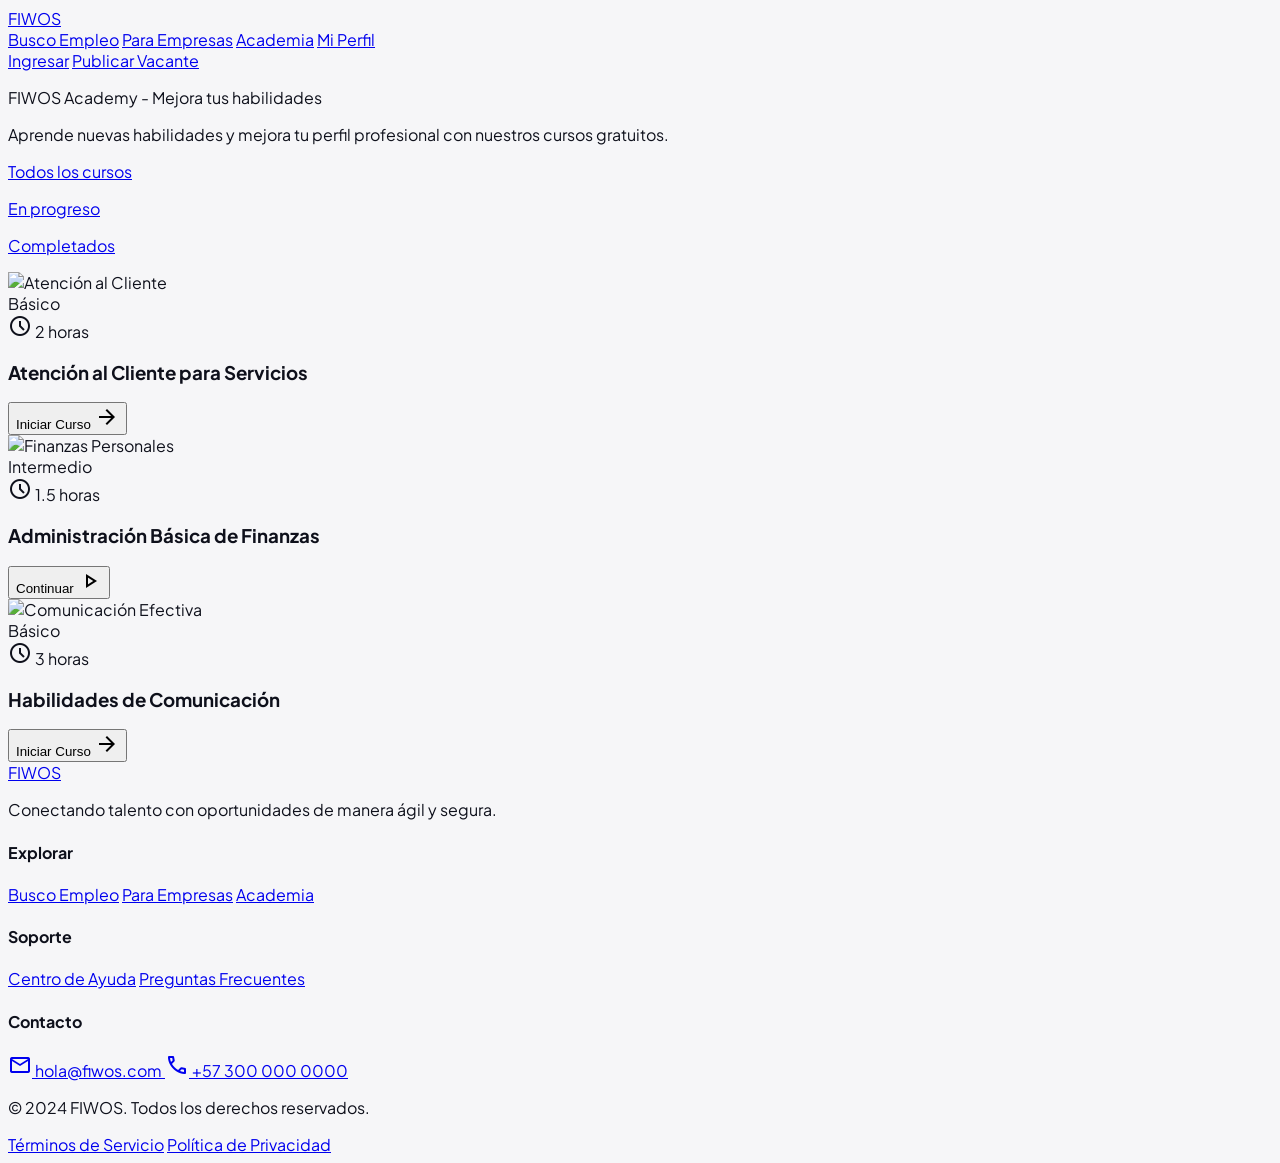
==== code-academy.html @ 4a3f7670 "Nueva Cara Fiwos" ====
<!DOCTYPE html>
<html lang="es">
<head>
    <meta charset="utf-8"/>
    <meta content="width=device-width, initial-scale=1.0" name="viewport"/>
    <title>FIWOS Academy</title>
    <link href="https://fonts.googleapis.com/css2?family=Plus+Jakarta+Sans:wght@400;500;600;700;800&display=swap" rel="stylesheet"/>
    <link href="https://fonts.googleapis.com/css2?family=Material+Symbols+Outlined:wght,FILL@100..700,0..1&display=swap" rel="stylesheet"/>
    <script src="https://cdn.tailwindcss.com?plugins=forms,container-queries"></script>
    <script id="tailwind-config">
        tailwind.config = {
            darkMode: "class",
            theme: {
                extend: {
                    colors: {
                        "primary": "#163bd0",
                        "background-light": "#f6f6f8",
                        "background-dark": "#111421",
                        "text-main": "#0e101b",
                        "text-muted": "#4e5d97",
                        "border-color": "#e7eaf3",
                        "fiwos-dark": "#071344",
                        "fiwos-light": "#D2E7FF"
                    },
                    fontFamily: {
                        "display": ["Plus Jakarta Sans", "sans-serif"]
                    },
                    borderRadius: {
                        "DEFAULT": "0.5rem",
                        "lg": "1rem",
                        "xl": "1.5rem",
                        "full": "9999px"
                    },
                },
            },
        }
    </script>
    <style>
        body {
            font-family: 'Plus Jakarta Sans', sans-serif;
            background-color: #f6f6f8;
            color: #0e101b;
        }
        .hover-lift {
            transition: transform 0.2s ease, box-shadow 0.2s ease;
        }
        .hover-lift:hover {
            transform: translateY(-2px);
            box-shadow: 0 4px 12px rgba(22, 59, 208, 0.15);
        }
    </style>
</head>
<body class="antialiased min-h-screen flex flex-col group/design-root overflow-x-hidden">

<nav class="bg-fiwos-dark text-white shadow-sm sticky top-0 z-50">
    <div class="max-w-7xl mx-auto px-4 sm:px-6 lg:px-8">
        <div class="flex justify-between h-16">
            <div class="flex items-center gap-8">
                <a class="flex-shrink-0 flex items-center gap-2" href="index.html">
                    <span class="font-display font-extrabold text-xl tracking-tight text-white">FIWOS</span>
                </a>
                <div class="hidden md:flex space-x-8">
                    <a class="text-gray-300 hover:text-white px-3 py-2 text-sm font-medium transition-colors" href="code-job.html">Busco Empleo</a>
                    <a class="text-gray-300 hover:text-white px-3 py-2 text-sm font-medium transition-colors" href="code-company.html">Para Empresas</a>
                    <a class="text-white border-b-2 border-fiwos-light px-3 py-2 text-sm font-medium" href="code-academy.html">Academia</a>
                    <a class="text-gray-300 hover:text-white px-3 py-2 text-sm font-medium transition-colors" href="code-profile.html">Mi Perfil</a>
                </div>
            </div>
            <div class="flex items-center gap-4">
                <a class="hidden md:inline-flex text-white hover:text-gray-200 text-sm font-medium" href="#">Ingresar</a>
                <a class="bg-fiwos-light hover:bg-white text-fiwos-dark px-4 py-2 rounded-lg text-sm font-bold transition-colors shadow-sm hover-lift" href="#">
                    Publicar Vacante
                </a>
            </div>
        </div>
    </div>
</nav>

<main class="flex-1 flex flex-col items-center w-full">
    <div class="relative flex h-auto w-full flex-col bg-[#f8f9fc] overflow-x-hidden">
        <div class="px-4 md:px-10 lg:px-40 flex flex-1 justify-center py-5">
            <div class="layout-content-container flex flex-col max-w-[960px] flex-1 w-full">
                <div class="flex flex-wrap justify-between gap-3 p-4">
                    <div class="flex min-w-72 flex-col gap-3">
                        <p class="text-[#0e101b] tracking-light text-[32px] font-bold leading-tight">FIWOS Academy - Mejora tus habilidades</p>
                        <p class="text-[#4e5d97] text-sm font-normal leading-normal">Aprende nuevas habilidades y mejora tu perfil profesional con nuestros cursos gratuitos.</p>
                    </div>
                </div>
                <div class="pb-3">
                    <div class="flex border-b border-[#d0d4e7] px-4 gap-8">
                        <a class="flex flex-col items-center justify-center border-b-[3px] border-b-[#163bd0] text-[#0e101b] pb-[13px] pt-4" href="#">
                            <p class="text-[#0e101b] text-sm font-bold leading-normal tracking-[0.015em]">Todos los cursos</p>
                        </a>
                        <a class="flex flex-col items-center justify-center border-b-[3px] border-b-transparent text-[#4e5d97] pb-[13px] pt-4" href="#">
                            <p class="text-[#4e5d97] text-sm font-bold leading-normal tracking-[0.015em]">En progreso</p>
                        </a>
                        <a class="flex flex-col items-center justify-center border-b-[3px] border-b-transparent text-[#4e5d97] pb-[13px] pt-4" href="#">
                            <p class="text-[#4e5d97] text-sm font-bold leading-normal tracking-[0.015em]">Completados</p>
                        </a>
                    </div>
                </div>
            </div>
        </div>
    </div>

    <div class="w-full max-w-[960px] mx-auto px-4 pb-12 mt-8">
        <div class="grid grid-cols-1 md:grid-cols-2 lg:grid-cols-3 gap-6">
            <article class="bg-white rounded-xl shadow-sm border border-gray-100 overflow-hidden flex flex-col group cursor-pointer transition-shadow hover:shadow-md">
                <div class="relative h-48 overflow-hidden bg-gray-200">
                    <img alt="Atención al Cliente" class="w-full h-full object-cover transition-transform duration-300 group-hover:scale-105" src="https://lh3.googleusercontent.com/aida-public/[base64]"/>
                </div>
                <div class="p-5 flex flex-col flex-1 gap-4">
                    <div class="flex items-start justify-between">
                        <span class="bg-blue-50 text-primary px-2.5 py-1 rounded text-xs font-bold w-fit">Básico</span>
                        <div class="flex items-center text-gray-500 text-sm gap-1">
                            <span class="material-symbols-outlined text-[18px]">schedule</span>
                            <span>2 horas</span>
                        </div>
                    </div>
                    <h3 class="text-xl font-bold text-gray-900 leading-snug">Atención al Cliente para Servicios</h3>
                    <div class="mt-auto pt-2">
                        <button class="w-full bg-primary text-white rounded-lg py-2.5 font-bold hover:bg-primary/90 transition-colors flex items-center justify-center gap-2">
                            Iniciar Curso <span class="material-symbols-outlined text-[20px]">arrow_forward</span>
                        </button>
                    </div>
                </div>
            </article>
            <article class="bg-white rounded-xl shadow-sm border border-gray-100 overflow-hidden flex flex-col group cursor-pointer transition-shadow hover:shadow-md">
                <div class="relative h-48 overflow-hidden bg-gray-200">
                    <img alt="Finanzas Personales" class="w-full h-full object-cover transition-transform duration-300 group-hover:scale-105" src="https://lh3.googleusercontent.com/aida-public/[base64]"/>
                </div>
                <div class="p-5 flex flex-col flex-1 gap-4">
                    <div class="flex items-start justify-between">
                        <span class="bg-blue-50 text-primary px-2.5 py-1 rounded text-xs font-bold w-fit">Intermedio</span>
                        <div class="flex items-center text-gray-500 text-sm gap-1">
                            <span class="material-symbols-outlined text-[18px]">schedule</span>
                            <span>1.5 horas</span>
                        </div>
                    </div>
                    <h3 class="text-xl font-bold text-gray-900 leading-snug">Administración Básica de Finanzas</h3>
                    <div class="mt-auto pt-2 flex flex-col gap-3">
                        <div class="w-full bg-blue-50 rounded-full h-2 overflow-hidden">
                            <div class="bg-green-500 h-2 rounded-full w-[60%]"></div>
                        </div>
                        <button class="w-full border-2 border-primary text-primary bg-transparent rounded-lg py-2.5 font-bold hover:bg-blue-50 transition-colors flex items-center justify-center gap-2">
                            Continuar <span class="material-symbols-outlined text-[20px]">play_arrow</span>
                        </button>
                    </div>
                </div>
            </article>
            <article class="bg-white rounded-xl shadow-sm border border-gray-100 overflow-hidden flex flex-col group cursor-pointer transition-shadow hover:shadow-md">
                <div class="relative h-48 overflow-hidden bg-gray-200">
                    <img alt="Comunicación Efectiva" class="w-full h-full object-cover transition-transform duration-300 group-hover:scale-105" src="https://lh3.googleusercontent.com/aida-public/[base64]"/>
                </div>
                <div class="p-5 flex flex-col flex-1 gap-4">
                    <div class="flex items-start justify-between">
                        <span class="bg-blue-50 text-primary px-2.5 py-1 rounded text-xs font-bold w-fit">Básico</span>
                        <div class="flex items-center text-gray-500 text-sm gap-1">
                            <span class="material-symbols-outlined text-[18px]">schedule</span>
                            <span>3 horas</span>
                        </div>
                    </div>
                    <h3 class="text-xl font-bold text-gray-900 leading-snug">Habilidades de Comunicación</h3>
                    <div class="mt-auto pt-2">
                        <button class="w-full bg-primary text-white rounded-lg py-2.5 font-bold hover:bg-primary/90 transition-colors flex items-center justify-center gap-2">
                            Iniciar Curso <span class="material-symbols-outlined text-[20px]">arrow_forward</span>
                        </button>
                    </div>
                </div>
            </article>
        </div>
    </div>
</main>

<footer class="bg-fiwos-dark text-white pt-16 pb-8 mt-auto border-t border-fiwos-dark/20">
    <div class="max-w-7xl mx-auto px-4 sm:px-6 lg:px-8">
        <div class="grid grid-cols-1 md:grid-cols-4 gap-12 mb-12">
            <div class="flex flex-col gap-4">
                <a class="flex items-center gap-2" href="index.html">
                    <span class="font-display font-extrabold text-xl tracking-tight text-white">FIWOS</span>
                </a>
                <p class="text-gray-400 text-sm leading-relaxed mt-2">
                    Conectando talento con oportunidades de manera ágil y segura.
                </p>
            </div>
            <div class="flex flex-col gap-4">
                <h4 class="text-fiwos-light font-bold text-sm uppercase tracking-wider">Explorar</h4>
                <div class="flex flex-col gap-3 text-sm text-gray-300">
                    <a class="hover:text-white transition-colors" href="code-job.html">Busco Empleo</a>
                    <a class="hover:text-white transition-colors" href="code-company.html">Para Empresas</a>
                    <a class="hover:text-white transition-colors" href="code-academy.html">Academia</a>
                </div>
            </div>
            <div class="flex flex-col gap-4">
                <h4 class="text-fiwos-light font-bold text-sm uppercase tracking-wider">Soporte</h4>
                <div class="flex flex-col gap-3 text-sm text-gray-300">
                    <a class="hover:text-white transition-colors" href="#">Centro de Ayuda</a>
                    <a class="hover:text-white transition-colors" href="#">Preguntas Frecuentes</a>
                </div>
            </div>
            <div class="flex flex-col gap-4">
                <h4 class="text-fiwos-light font-bold text-sm uppercase tracking-wider">Contacto</h4>
                <div class="flex flex-col gap-3 text-sm text-gray-300">
                    <a class="hover:text-white transition-colors flex items-center gap-2" href="mailto:hola@fiwos.com">
                        <span class="material-symbols-outlined text-base">mail</span> hola@fiwos.com
                    </a>
                    <a class="hover:text-white transition-colors flex items-center gap-2" href="tel:+573000000000">
                        <span class="material-symbols-outlined text-base">call</span> +57 300 000 0000
                    </a>
                </div>
            </div>
        </div>
        <div class="flex flex-col md:flex-row justify-between items-center gap-4 pt-8 border-t border-gray-800 text-sm text-gray-400">
            <p>© 2024 FIWOS. Todos los derechos reservados.</p>
            <div class="flex gap-6">
                <a class="hover:text-white transition-colors" href="#">Términos de Servicio</a>
                <a class="hover:text-white transition-colors" href="#">Política de Privacidad</a>
            </div>
        </div>
    </div>
</footer>

</body>
</html>
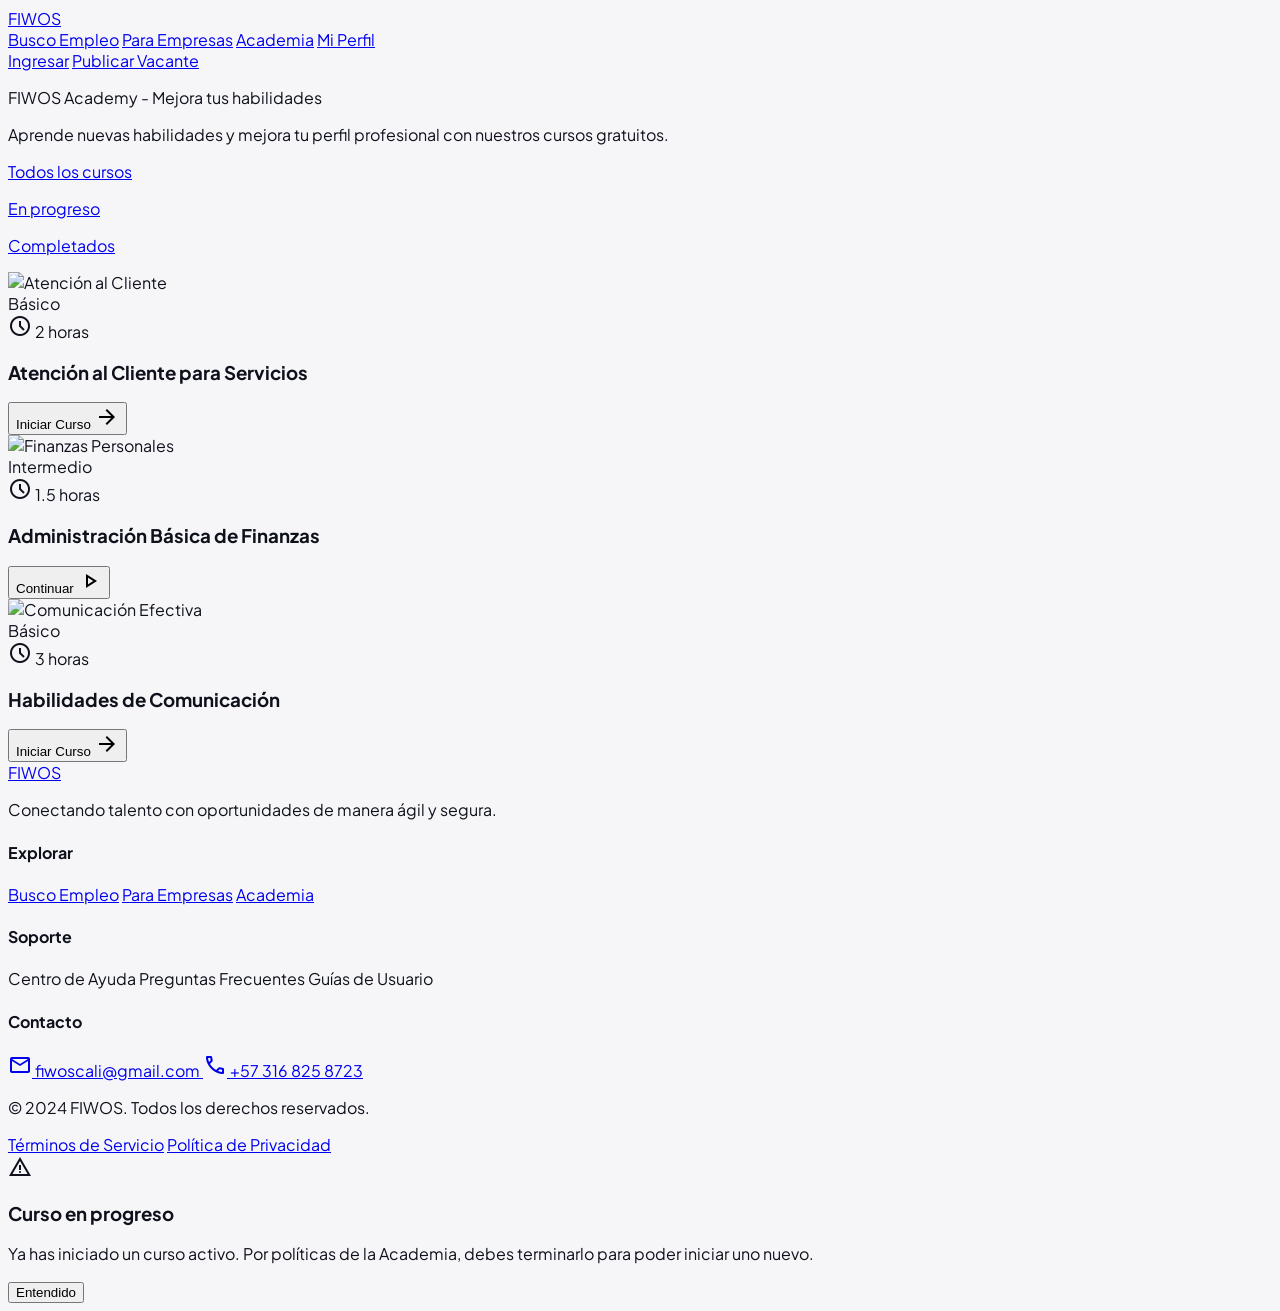
==== commit dfc4e7cd: "Update code-academy.html" ====
--- a/code-academy.html
+++ b/code-academy.html
@@ -3,7 +3,8 @@
 <head>
     <meta charset="utf-8"/>
     <meta content="width=device-width, initial-scale=1.0" name="viewport"/>
-    <title>FIWOS Academy</title>
+    <title>FIWOS - Academy</title>
+    <link rel="icon" href="Fiwos.ico">
     <link href="https://fonts.googleapis.com/css2?family=Plus+Jakarta+Sans:wght@400;500;600;700;800&display=swap" rel="stylesheet"/>
     <link href="https://fonts.googleapis.com/css2?family=Material+Symbols+Outlined:wght,FILL@100..700,0..1&display=swap" rel="stylesheet"/>
     <script src="https://cdn.tailwindcss.com?plugins=forms,container-queries"></script>
@@ -68,7 +69,7 @@
             </div>
             <div class="flex items-center gap-4">
                 <a class="hidden md:inline-flex text-white hover:text-gray-200 text-sm font-medium" href="#">Ingresar</a>
-                <a class="bg-fiwos-light hover:bg-white text-fiwos-dark px-4 py-2 rounded-lg text-sm font-bold transition-colors shadow-sm hover-lift" href="#">
+                <a class="bg-fiwos-light hover:bg-white text-fiwos-dark px-4 py-2 rounded-lg text-sm font-bold transition-colors shadow-sm hover-lift" href="code-company.html">
                     Publicar Vacante
                 </a>
             </div>
@@ -103,73 +104,77 @@
         </div>
     </div>
 
-    <div class="w-full max-w-[960px] mx-auto px-4 pb-12 mt-8">
-        <div class="grid grid-cols-1 md:grid-cols-2 lg:grid-cols-3 gap-6">
-            <article class="bg-white rounded-xl shadow-sm border border-gray-100 overflow-hidden flex flex-col group cursor-pointer transition-shadow hover:shadow-md">
-                <div class="relative h-48 overflow-hidden bg-gray-200">
-                    <img alt="Atención al Cliente" class="w-full h-full object-cover transition-transform duration-300 group-hover:scale-105" src="https://lh3.googleusercontent.com/aida-public/[base64]"/>
-                </div>
-                <div class="p-5 flex flex-col flex-1 gap-4">
-                    <div class="flex items-start justify-between">
-                        <span class="bg-blue-50 text-primary px-2.5 py-1 rounded text-xs font-bold w-fit">Básico</span>
-                        <div class="flex items-center text-gray-500 text-sm gap-1">
-                            <span class="material-symbols-outlined text-[18px]">schedule</span>
-                            <span>2 horas</span>
-                        </div>
-                    </div>
-                    <h3 class="text-xl font-bold text-gray-900 leading-snug">Atención al Cliente para Servicios</h3>
-                    <div class="mt-auto pt-2">
-                        <button class="w-full bg-primary text-white rounded-lg py-2.5 font-bold hover:bg-primary/90 transition-colors flex items-center justify-center gap-2">
-                            Iniciar Curso <span class="material-symbols-outlined text-[20px]">arrow_forward</span>
-                        </button>
-                    </div>
-                </div>
-            </article>
-            <article class="bg-white rounded-xl shadow-sm border border-gray-100 overflow-hidden flex flex-col group cursor-pointer transition-shadow hover:shadow-md">
-                <div class="relative h-48 overflow-hidden bg-gray-200">
-                    <img alt="Finanzas Personales" class="w-full h-full object-cover transition-transform duration-300 group-hover:scale-105" src="https://lh3.googleusercontent.com/aida-public/[base64]"/>
-                </div>
-                <div class="p-5 flex flex-col flex-1 gap-4">
-                    <div class="flex items-start justify-between">
-                        <span class="bg-blue-50 text-primary px-2.5 py-1 rounded text-xs font-bold w-fit">Intermedio</span>
-                        <div class="flex items-center text-gray-500 text-sm gap-1">
-                            <span class="material-symbols-outlined text-[18px]">schedule</span>
-                            <span>1.5 horas</span>
-                        </div>
-                    </div>
-                    <h3 class="text-xl font-bold text-gray-900 leading-snug">Administración Básica de Finanzas</h3>
-                    <div class="mt-auto pt-2 flex flex-col gap-3">
-                        <div class="w-full bg-blue-50 rounded-full h-2 overflow-hidden">
-                            <div class="bg-green-500 h-2 rounded-full w-[60%]"></div>
-                        </div>
-                        <button class="w-full border-2 border-primary text-primary bg-transparent rounded-lg py-2.5 font-bold hover:bg-blue-50 transition-colors flex items-center justify-center gap-2">
-                            Continuar <span class="material-symbols-outlined text-[20px]">play_arrow</span>
-                        </button>
-                    </div>
-                </div>
-            </article>
-            <article class="bg-white rounded-xl shadow-sm border border-gray-100 overflow-hidden flex flex-col group cursor-pointer transition-shadow hover:shadow-md">
-                <div class="relative h-48 overflow-hidden bg-gray-200">
-                    <img alt="Comunicación Efectiva" class="w-full h-full object-cover transition-transform duration-300 group-hover:scale-105" src="https://lh3.googleusercontent.com/aida-public/[base64]"/>
-                </div>
-                <div class="p-5 flex flex-col flex-1 gap-4">
-                    <div class="flex items-start justify-between">
-                        <span class="bg-blue-50 text-primary px-2.5 py-1 rounded text-xs font-bold w-fit">Básico</span>
-                        <div class="flex items-center text-gray-500 text-sm gap-1">
-                            <span class="material-symbols-outlined text-[18px]">schedule</span>
-                            <span>3 horas</span>
-                        </div>
-                    </div>
-                    <h3 class="text-xl font-bold text-gray-900 leading-snug">Habilidades de Comunicación</h3>
-                    <div class="mt-auto pt-2">
-                        <button class="w-full bg-primary text-white rounded-lg py-2.5 font-bold hover:bg-primary/90 transition-colors flex items-center justify-center gap-2">
-                            Iniciar Curso <span class="material-symbols-outlined text-[20px]">arrow_forward</span>
-                        </button>
-                    </div>
-                </div>
-            </article>
-        </div>
-    </div>
+   <div class="w-full max-w-[960px] mx-auto px-4 pb-12 mt-8">
+    <div class="grid grid-cols-1 md:grid-cols-2 lg:grid-cols-3 gap-6">
+
+        <article class="curso-card disponible bg-white rounded-xl shadow-sm border border-gray-100 overflow-hidden flex flex-col group cursor-pointer transition-shadow hover:shadow-md">
+            <div class="relative h-48 overflow-hidden bg-gray-200">
+                <img alt="Atención al Cliente" class="w-full h-full object-cover transition-transform duration-300 group-hover:scale-105" src="https://lh3.googleusercontent.com/aida-public/[base64]"/>
+            </div>
+            <div class="p-5 flex flex-col flex-1 gap-4">
+                <div class="flex items-start justify-between">
+                    <span class="bg-blue-50 text-primary px-2.5 py-1 rounded text-xs font-bold w-fit">Básico</span>
+                    <div class="flex items-center text-gray-500 text-sm gap-1">
+                        <span class="material-symbols-outlined text-[18px]">schedule</span>
+                        <span>2 horas</span>
+                    </div>
+                </div>
+                <h3 class="text-xl font-bold text-gray-900 leading-snug">Atención al Cliente para Servicios</h3>
+                <div class="mt-auto pt-2">
+                    <button class="w-full bg-primary text-white rounded-lg py-2.5 font-bold hover:bg-primary/90 transition-colors flex items-center justify-center gap-2">
+                        Iniciar Curso <span class="material-symbols-outlined text-[20px]">arrow_forward</span>
+                    </button>
+                </div>
+            </div>
+        </article>
+
+        <article class="curso-card en-progreso bg-white rounded-xl shadow-sm border border-gray-100 overflow-hidden flex flex-col group cursor-pointer transition-shadow hover:shadow-md">
+            <div class="relative h-48 overflow-hidden bg-gray-200">
+                <img alt="Finanzas Personales" class="w-full h-full object-cover transition-transform duration-300 group-hover:scale-105" src="https://lh3.googleusercontent.com/aida-public/[base64]"/>
+            </div>
+            <div class="p-5 flex flex-col flex-1 gap-4">
+                <div class="flex items-start justify-between">
+                    <span class="bg-blue-50 text-primary px-2.5 py-1 rounded text-xs font-bold w-fit">Intermedio</span>
+                    <div class="flex items-center text-gray-500 text-sm gap-1">
+                        <span class="material-symbols-outlined text-[18px]">schedule</span>
+                        <span>1.5 horas</span>
+                    </div>
+                </div>
+                <h3 class="text-xl font-bold text-gray-900 leading-snug">Administración Básica de Finanzas</h3>
+                <div class="mt-auto pt-2 flex flex-col gap-3">
+                    <div class="w-full bg-blue-50 rounded-full h-2 overflow-hidden">
+                        <div class="bg-green-500 h-2 rounded-full w-[60%]"></div>
+                    </div>
+                    <button class="w-full border-2 border-primary text-primary bg-transparent rounded-lg py-2.5 font-bold hover:bg-blue-50 transition-colors flex items-center justify-center gap-2">
+                        Continuar <span class="material-symbols-outlined text-[20px]">play_arrow</span>
+                    </button>
+                </div>
+            </div>
+        </article>
+
+        <article class="curso-card disponible bg-white rounded-xl shadow-sm border border-gray-100 overflow-hidden flex flex-col group cursor-pointer transition-shadow hover:shadow-md">
+            <div class="relative h-48 overflow-hidden bg-gray-200">
+                <img alt="Comunicación Efectiva" class="w-full h-full object-cover transition-transform duration-300 group-hover:scale-105" src="https://lh3.googleusercontent.com/aida-public/[base64]"/>
+            </div>
+            <div class="p-5 flex flex-col flex-1 gap-4">
+                <div class="flex items-start justify-between">
+                    <span class="bg-blue-50 text-primary px-2.5 py-1 rounded text-xs font-bold w-fit">Básico</span>
+                    <div class="flex items-center text-gray-500 text-sm gap-1">
+                        <span class="material-symbols-outlined text-[18px]">schedule</span>
+                        <span>3 horas</span>
+                    </div>
+                </div>
+                <h3 class="text-xl font-bold text-gray-900 leading-snug">Habilidades de Comunicación</h3>
+                <div class="mt-auto pt-2">
+                    <button class="w-full bg-primary text-white rounded-lg py-2.5 font-bold hover:bg-primary/90 transition-colors flex items-center justify-center gap-2">
+                        Iniciar Curso <span class="material-symbols-outlined text-[20px]">arrow_forward</span>
+                    </button>
+                </div>
+            </div>
+        </article>
+            
+    </div>
+</div>
 </main>
 
 <footer class="bg-fiwos-dark text-white pt-16 pb-8 mt-auto border-t border-fiwos-dark/20">
@@ -194,18 +199,19 @@
             <div class="flex flex-col gap-4">
                 <h4 class="text-fiwos-light font-bold text-sm uppercase tracking-wider">Soporte</h4>
                 <div class="flex flex-col gap-3 text-sm text-gray-300">
-                    <a class="hover:text-white transition-colors" href="#">Centro de Ayuda</a>
-                    <a class="hover:text-white transition-colors" href="#">Preguntas Frecuentes</a>
+                    <a class="hover:text-white transition-colors" >Centro de Ayuda</a>
+                    <a class="hover:text-white transition-colors" >Preguntas Frecuentes</a>
+                    <a class="hover:text-white transition-colors" >Guías de Usuario</a>
                 </div>
             </div>
             <div class="flex flex-col gap-4">
                 <h4 class="text-fiwos-light font-bold text-sm uppercase tracking-wider">Contacto</h4>
                 <div class="flex flex-col gap-3 text-sm text-gray-300">
-                    <a class="hover:text-white transition-colors flex items-center gap-2" href="mailto:hola@fiwos.com">
-                        <span class="material-symbols-outlined text-base">mail</span> hola@fiwos.com
+                    <a class="hover:text-white transition-colors flex items-center gap-2" href="mailto:fiwoscali@gmail.com">
+                        <span class="material-symbols-outlined text-base">mail</span> fiwoscali@gmail.com
                     </a>
-                    <a class="hover:text-white transition-colors flex items-center gap-2" href="tel:+573000000000">
-                        <span class="material-symbols-outlined text-base">call</span> +57 300 000 0000
+                    <a class="hover:text-white transition-colors flex items-center gap-2" href="tel:+573168258723">
+                        <span class="material-symbols-outlined text-base">call</span> +57 316 825 8723
                     </a>
                 </div>
             </div>
@@ -220,5 +226,91 @@
     </div>
 </footer>
 
+<div id="modal-curso-error" class="fixed inset-0 z-[100] flex items-center justify-center hidden">
+    <div class="absolute inset-0 bg-fiwos-dark/60 backdrop-blur-sm"></div>
+    
+    <div class="relative bg-white p-8 rounded-3xl shadow-2xl max-w-sm w-full mx-4 transform transition-all border border-blue-50">
+        <div class="flex flex-col items-center text-center">
+            <div class="size-20 bg-amber-50 text-amber-500 rounded-full flex items-center justify-center mb-6">
+                <span class="material-symbols-outlined text-5xl">warning</span>
+            </div>
+            <h3 class="text-2xl font-extrabold text-fiwos-dark mb-2">Curso en progreso</h3>
+            <p class="text-slate-500 text-sm mb-8">Ya has iniciado un curso activo. Por políticas de la Academia, debes terminarlo para poder iniciar uno nuevo.</p>
+            
+            <button onclick="cerrarModalCurso()" class="w-full bg-primary text-white font-bold py-4 rounded-xl hover:bg-fiwos-dark transition-all shadow-lg hover-lift">
+                Entendido
+            </button>
+        </div>
+    </div>
+</div>
+
+<script>
+    // Función para mostrar el modal
+    function mostrarAlertaCurso() {
+        const modal = document.getElementById('modal-curso-error');
+        modal.classList.remove('hidden');
+    }
+
+    // Función para cerrar el modal
+    function cerrarModalCurso() {
+        const modal = document.getElementById('modal-curso-error');
+        modal.classList.add('hidden');
+    }
+
+    // Esperar a que cargue el DOM para asignar eventos
+    document.addEventListener('DOMContentLoaded', () => {
+        // Buscamos todos los botones que tengan el texto "Iniciar Curso"
+        const botonesIniciar = document.querySelectorAll('button');
+        
+        botonesIniciar.forEach(boton => {
+            if (boton.innerText.includes('Iniciar Curso')) {
+                boton.addEventListener('click', (e) => {
+                    e.preventDefault(); // Evita cualquier acción por defecto
+                    mostrarAlertaCurso();
+                });
+            }
+        });
+    });
+</script>
+
+<script>
+document.addEventListener('DOMContentLoaded', () => {
+    const tabs = document.querySelectorAll('.pb-3 a'); // Selecciona los enlaces del menú (Todos, Progreso, Completados)
+    const cursos = document.querySelectorAll('.curso-card');
+
+    tabs.forEach(tab => {
+        tab.addEventListener('click', (e) => {
+            e.preventDefault();
+
+            // 1. Cambiar el estilo visual de la pestaña activa
+            tabs.forEach(t => {
+                t.classList.remove('border-b-[#163bd0]', 'text-[#0e101b]');
+                t.classList.add('border-b-transparent', 'text-[#4e5d97]');
+                t.querySelector('p').classList.replace('text-[#0e101b]', 'text-[#4e5d97]');
+            });
+            
+            tab.classList.add('border-b-[#163bd0]', 'text-[#0e101b]');
+            tab.classList.remove('border-b-transparent');
+            tab.querySelector('p').classList.replace('text-[#4e5d97]', 'text-[#0e101b]');
+
+            // 2. Lógica de filtrado
+            const categoria = tab.innerText.trim();
+
+            cursos.forEach(curso => {
+                if (categoria === "Todos los cursos") {
+                    curso.classList.remove('hidden');
+                } else if (categoria === "En progreso") {
+                    // Solo muestra los que tienen la clase 'en-progreso'
+                    curso.classList.contains('en-progreso') ? curso.classList.remove('hidden') : curso.classList.add('hidden');
+                } else if (categoria === "Completados") {
+                    // Por ahora no tienes completados, así que ocultamos todos
+                    curso.classList.add('hidden');
+                }
+            });
+        });
+    });
+});
+</script>
+
 </body>
-</html>+</html>
